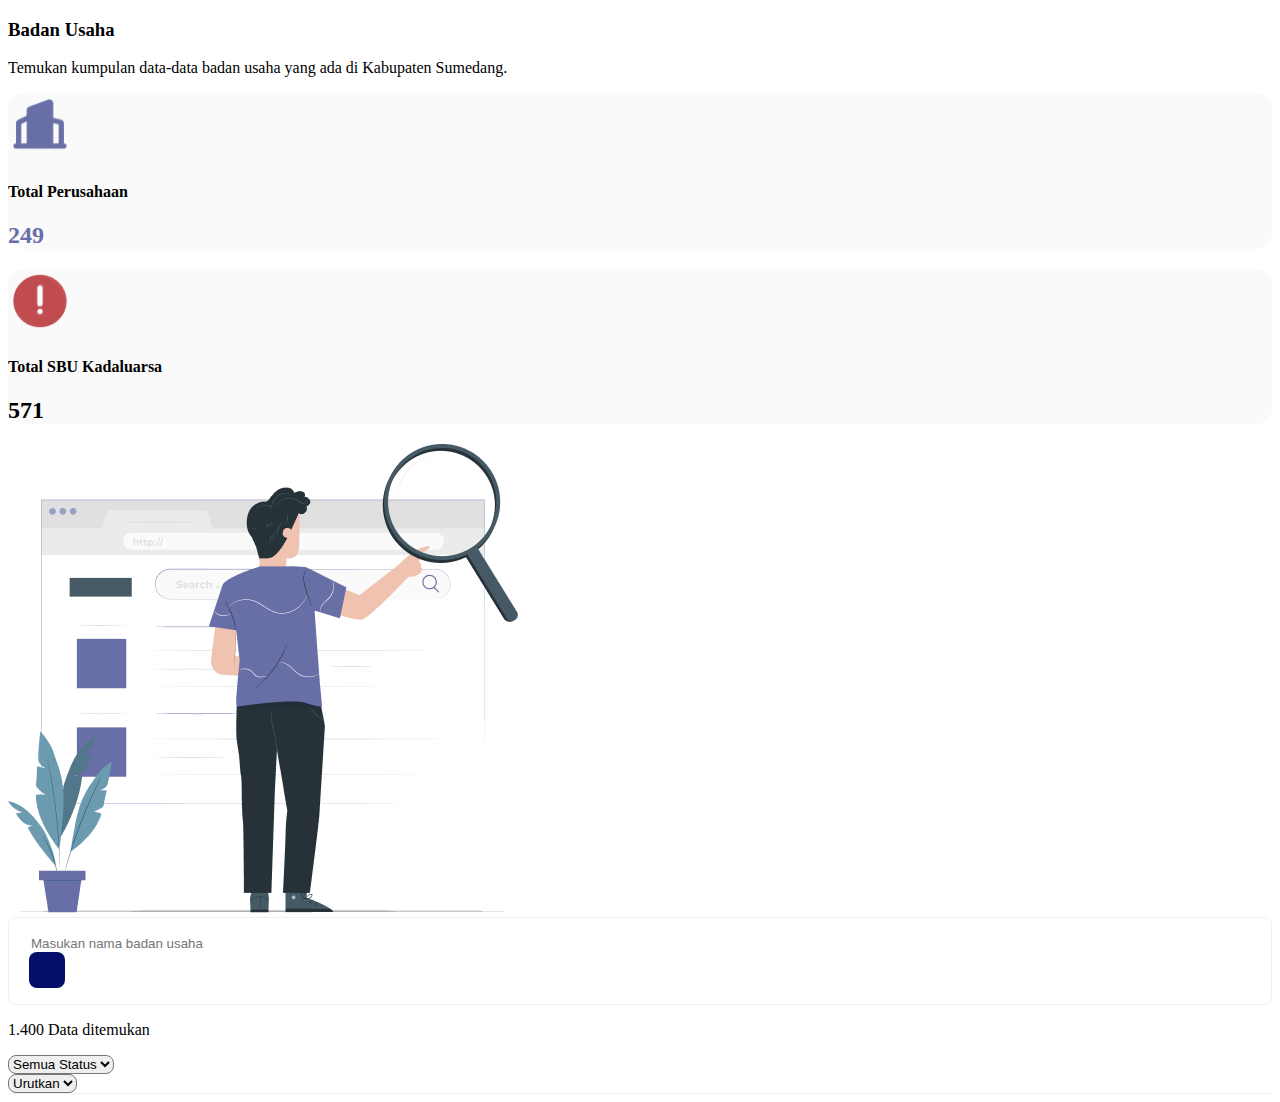
==== index.html @ 3f07da7f "first commit" ====
<!DOCTYPE html>
<html lang="en">
<head>
    <meta charset="UTF-8">
    <meta http-equiv="X-UA-Compatible" content="IE=edge">
    <meta name="viewport" content="width=device-width, initial-scale=1.0">
    <title>Simjakon</title>
    <link rel="stylesheet" href="https://cdn.jsdelivr.net/npm/bootstrap@4.6.2/dist/css/bootstrap.min.css"
        integrity="sha384-xOolHFLEh07PJGoPkLv1IbcEPTNtaed2xpHsD9ESMhqIYd0nLMwNLD69Npy4HI+N" crossorigin="anonymous">
    <link rel="stylesheet" href="assets/styles/custom.css">
    <link rel='stylesheet' href='https://cdn-uicons.flaticon.com/uicons-regular-rounded/css/uicons-regular-rounded.css'>
    <link rel='stylesheet' href='https://cdn-uicons.flaticon.com/uicons-bold-rounded/css/uicons-bold-rounded.css'>
    <link rel='stylesheet' href='https://cdn-uicons.flaticon.com/uicons-solid-rounded/css/uicons-solid-rounded.css'>
</head>
<body class="w-100">
    <main>
        <div class="container my-4">
            <div class="row">
                <div class="col-xl-9 col-lg-9 col-md-12 col-sm-12 col-12">
                    <div class="d-flex flex-column">
                        <h3 class="text-black">Badan Usaha</h3>
                        <p class="text-black-50">Temukan kumpulan data-data badan usaha yang ada di Kabupaten Sumedang.
                        </p>
                    </div>
                    <div class="row">
                        <div class="col-xl-6 col-lg-6 col-md-12 col-12 pb-3">
                            <div class="header-card d-flex flex-row align-items-center p-4 flex-fill">
                                <img src="assets/images/building.png" width="64" height="64" class="mr-5" alt=""
                                    srcset="">
                                <div class="d-flex flex-fill flex-column align-items-center">
                                    <h4 class="text-black mb-3">Total Perusahaan</h4>
                                    <h2 class="font-weight-bold text-purple mb-0">249</h2>
                                </div>
                            </div>
                        </div>
                        <div class="col-xl-6 col-lg-6 col-md-12 col-12 pb-3">
                            <div class="header-card d-flex flex-row align-items-center p-4 flex-fill">
                                <img src="assets/images/warning.png" width="64" height="64" class="mr-5" alt=""
                                    srcset="">
                                <div class="d-flex flex-fill flex-column align-items-center">
                                    <h4 class="text-black mb-3">Total SBU Kadaluarsa</h4>
                                    <h2 class="font-weight-bold text-danger mb-0">571</h2>
                                </div>
                            </div>
                        </div>




                    </div>
                </div>
                <div class="col-xl-3 col-lg-3 col-md-0 col-sm-0 col-0 d-xl-block d-lg-block d-md-none d-sm-none d-none">
                    <img src="assets/images/pana.png" alt="pena" class="w-100">
                </div>
            </div>
        </div>
        <div class="container">
            <div class="row">
                <div class="col-12">
                    <div class="input-group mb-3 container-search">
                        <input type="text" class="form-control form-search" placeholder="Masukan nama badan usaha "
                            aria-label="Masukan nama badan usaha" aria-describedby="button-addon2">
                        <div class="input-group-append">
                            <div class="container-icon-form d-flex align-items-center justify-content-center"
                                id="button-addon2">
                                <i class="fi fi-br-search"></i>
                            </div>
                        </div>
                    </div>
                </div>
            </div>
            <div class="row ">
                <div
                    class="col-12 d-flex flex-fill flex-row justify-content-between align-items-center container-form-drop p-0 mx-3">
                    <p class="text-black">1.400 Data ditemukan</p>
                    <div class="d-flex flex-row">
                        <div class="form-group mr-3">
                            <select class="form-control form-drop" id="status" title="status">
                                <option>Semua Status</option>
                                <option>Status 1</option>
                                <option>Status 2</option>
                                <option>Status 3</option>
                            </select>
                        </div>

                        <div class="form-group">
                            <select class="form-control form-drop" id="sort" title="sort">
                                <option>Urutkan</option>
                                <option>ASC</option>
                                <option>DSC</option>
                            </select>
                        </div>
                    </div>

                </div>
            </div>
        </div>
    </main>

    <script src="https://cdn.jsdelivr.net/npm/jquery@3.5.1/dist/jquery.slim.min.js"
        integrity="sha384-DfXdz2htPH0lsSSs5nCTpuj/zy4C+OGpamoFVy38MVBnE+IbbVYUew+OrCXaRkfj"
        crossorigin="anonymous"></script>
    <script src="https://cdn.jsdelivr.net/npm/bootstrap@4.6.2/dist/js/bootstrap.bundle.min.js"
        integrity="sha384-Fy6S3B9q64WdZWQUiU+q4/2Lc9npb8tCaSX9FK7E8HnRr0Jz8D6OP9dO5Vg3Q9ct"
        crossorigin="anonymous"></script>
</body>
</html>
---- assets/styles/custom.css ----
.header-card {
    background: #FAFAFA;
    border-radius: 16px;
}

.text-purple {
    color: #686FA6;
}

.container-icon-form {
    width: 36px;
    height: 36px;
    background-color: #030F6B;
    border-radius: 8px;
    color: white;
    font-size: 16px;
}

textarea:focus,
input:focus {
    outline: none !important;
    border-color: transparent !important;
    -webkit-box-shadow: none !important;
    box-shadow: none !important;
}

*:focus {
    outline: none !important;
    border-color: transparent !important;
    -webkit-box-shadow: none !important;
    box-shadow: none !important;
}

.form-search {
    border: 0px solid transparent;
}

.container-search {
    border: 1px solid #EFF0F2;
    border-radius: 8px;
    padding-right: 20px;
    padding-left: 20px;
    padding-top: 16px;
    padding-bottom: 16px;
}

.form-drop {
    border-radius: 8px !important;
}

.container-form-drop {
    border-bottom: 1px solid #EFF0F2;
}
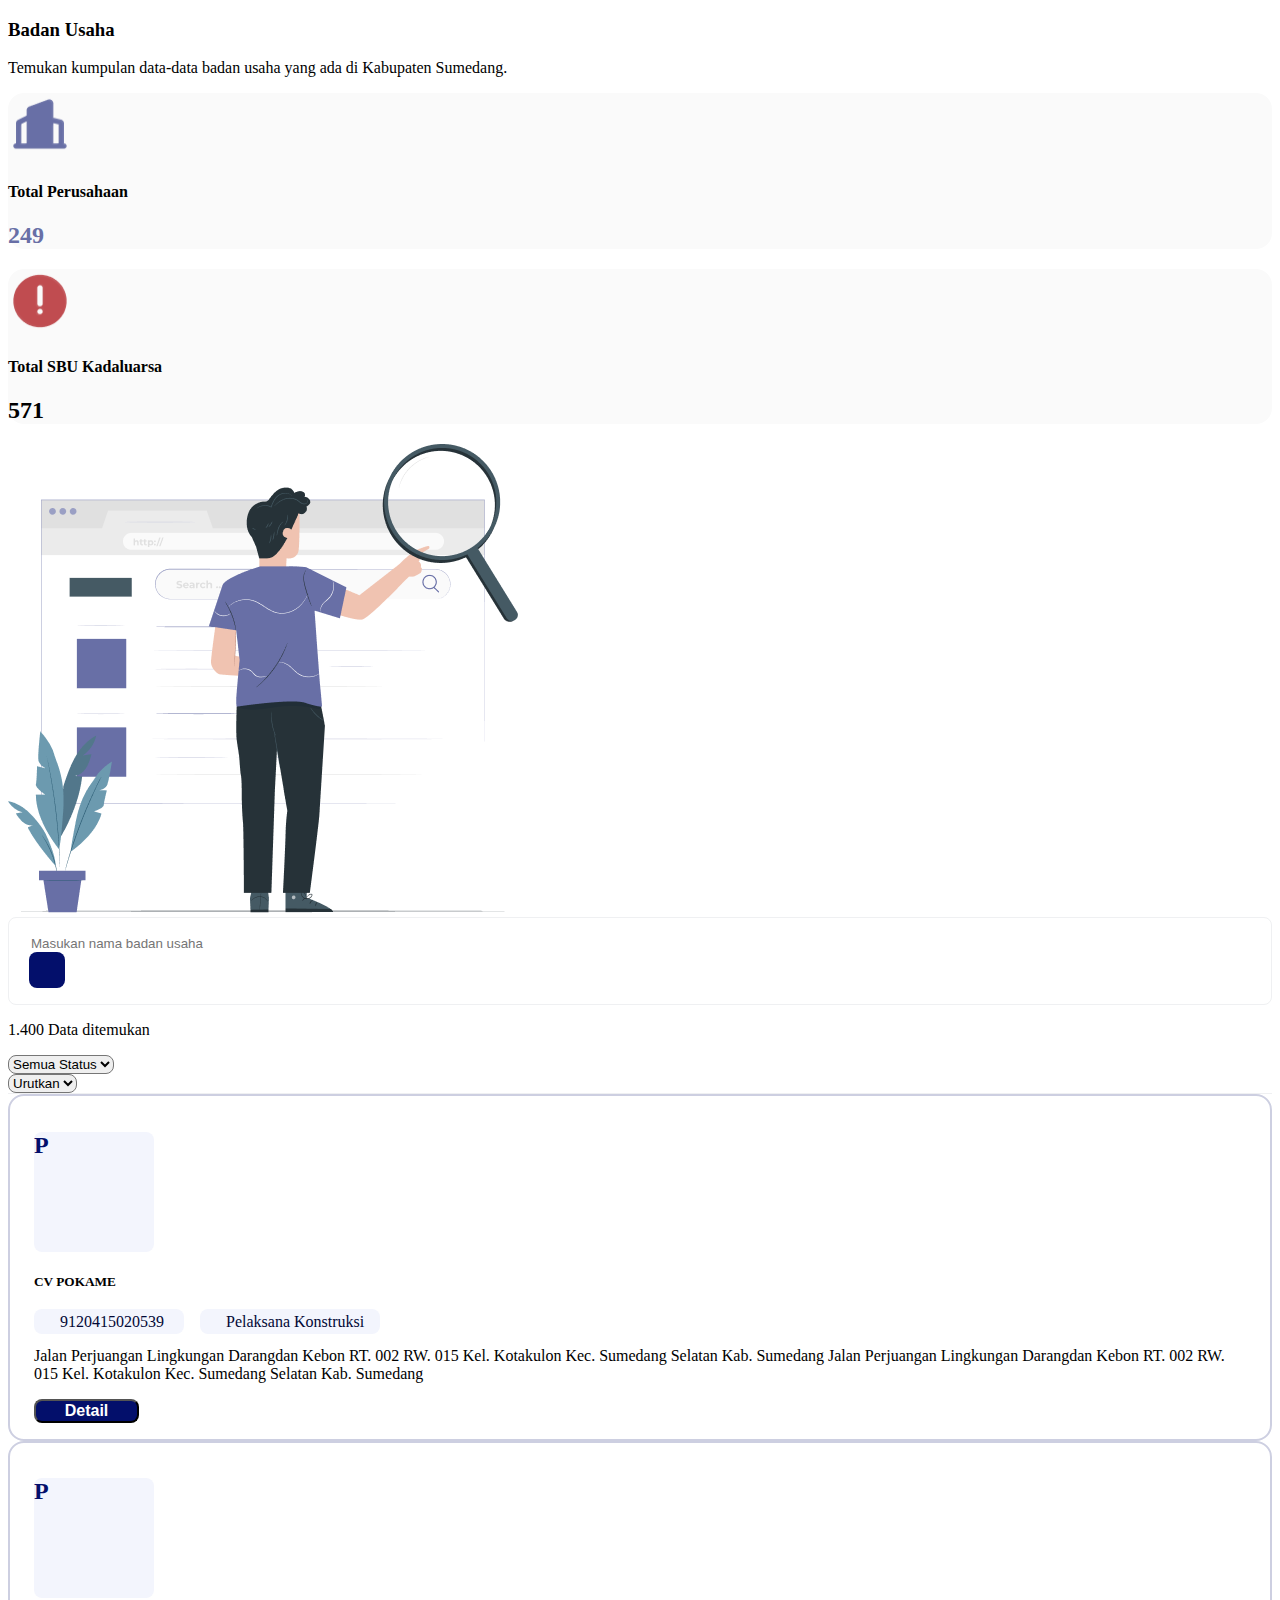
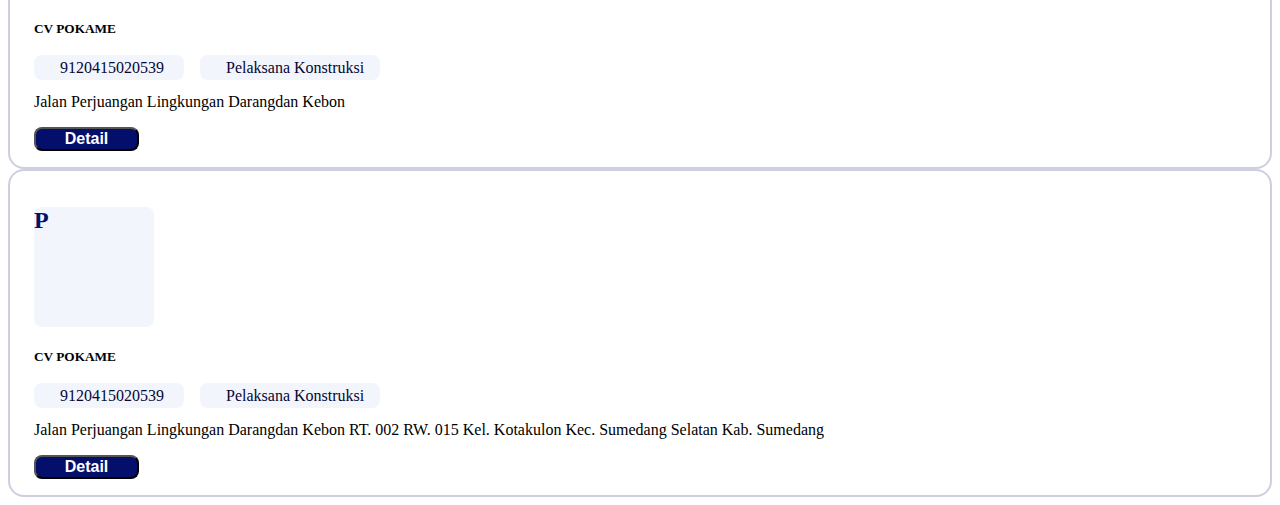
==== commit 2c20f352: "update index.html content list" ====
--- a/index.html
+++ b/index.html
@@ -71,10 +71,11 @@
             </div>
             <div class="row ">
                 <div
-                    class="col-12 d-flex flex-fill flex-row justify-content-between align-items-center container-form-drop p-0 mx-3">
-                    <p class="text-black">1.400 Data ditemukan</p>
-                    <div class="d-flex flex-row">
-                        <div class="form-group mr-3">
+                    class="col-12 d-flex flex-fill flex-row justify-content-between align-items-center container-form-drop p-0 mx-3 d-flex flex-wrap">
+                    <p class="text-black flex-fill">1.400 Data ditemukan</p>
+                    <div
+                        class="d-flex flex-row flex-xl-grow-0 flex-lg-grow-0 flex-md-grow-1 flex-sm-grow-1 flex-grow-1">
+                        <div class="form-group mr-3 d-xl-block d-lg-block d-md-block d-sm-flex d-flex flex-sm-fill">
                             <select class="form-control form-drop" id="status" title="status">
                                 <option>Semua Status</option>
                                 <option>Status 1</option>
@@ -83,7 +84,7 @@
                             </select>
                         </div>
 
-                        <div class="form-group">
+                        <div class="form-group d-flex flex-sm-fill">
                             <select class="form-control form-drop" id="sort" title="sort">
                                 <option>Urutkan</option>
                                 <option>ASC</option>
@@ -93,6 +94,97 @@
                     </div>
 
                 </div>
+            </div>
+
+            <div class="row mb-4">
+                <div class="col-12 mt-4">
+                    <div class="card-list-style-1 d-xl-flex d-lg-flex d-md-block d-sm-block d-block align-items-center">
+                        <div class="container-box-initial d-flex justify-content-center align-items-center mr-3">
+                            <h2>P</h2>
+                        </div>
+                        <div class="d-flex flex-column flex-fill">
+                            <h5 class="text-black m-0 p-0 mt-xl-0 mt-lg-0 mt-md-3 mt-sm-3 mt-3">CV POKAME</h5>
+                            <div class="d-flex flex-wrap container-label">
+                                <span>
+                                    <i class="fi fi-sr-fingerprint"></i>
+                                    9120415020539
+                                </span>
+
+                                <span>
+                                    <i class="fi fi-sr-hotel"></i>
+                                    Pelaksana Konstruksi
+                                </span>
+                            </div>
+                            <p class="text-black-50 mt-2">
+                                Jalan Perjuangan Lingkungan Darangdan Kebon RT. 002 RW. 015 Kel. Kotakulon Kec. Sumedang
+                                Selatan Kab. Sumedang
+                                Jalan Perjuangan Lingkungan Darangdan Kebon RT. 002 RW. 015 Kel. Kotakulon Kec. Sumedang
+                                Selatan Kab. Sumedang
+                            </p>
+                        </div>
+                        <button class="btn btn-sm btn-detail">
+                            Detail <i class="fi fi-rr-eye"></i>
+                        </button>
+                    </div>
+                </div>
+
+                <div class="col-12 mt-4">
+                    <div class="card-list-style-1 d-xl-flex d-lg-flex d-md-block d-sm-block d-block align-items-center">
+                        <div class="container-box-initial d-flex justify-content-center align-items-center mr-3">
+                            <h2>P</h2>
+                        </div>
+                        <div class="d-flex flex-column flex-fill">
+                            <h5 class="text-black m-0 p-0 mt-xl-0 mt-lg-0 mt-md-3 mt-sm-3 mt-3">CV POKAME</h5>
+                            <div class="d-flex flex-wrap container-label">
+                                <span>
+                                    <i class="fi fi-sr-fingerprint"></i>
+                                    9120415020539
+                                </span>
+
+                                <span>
+                                    <i class="fi fi-sr-hotel"></i>
+                                    Pelaksana Konstruksi
+                                </span>
+                            </div>
+                            <p class="text-black-50 mt-2">
+                                Jalan Perjuangan Lingkungan Darangdan Kebon
+                            </p>
+                        </div>
+                        <button class="btn btn-sm btn-detail">
+                            Detail <i class="fi fi-rr-eye"></i>
+                        </button>
+                    </div>
+                </div>
+
+                <div class="col-12 mt-4">
+                    <div class="card-list-style-1 d-xl-flex d-lg-flex d-md-block d-sm-block d-block align-items-center">
+                        <div class="container-box-initial d-flex justify-content-center align-items-center mr-3">
+                            <h2>P</h2>
+                        </div>
+                        <div class="d-flex flex-column flex-fill">
+                            <h5 class="text-black m-0 p-0 mt-xl-0 mt-lg-0 mt-md-3 mt-sm-3 mt-3">CV POKAME</h5>
+                            <div class="d-flex flex-wrap container-label">
+                                <span>
+                                    <i class="fi fi-sr-fingerprint"></i>
+                                    9120415020539
+                                </span>
+
+                                <span>
+                                    <i class="fi fi-sr-hotel"></i>
+                                    Pelaksana Konstruksi
+                                </span>
+                            </div>
+                            <p class="text-black-50 mt-2">
+                                Jalan Perjuangan Lingkungan Darangdan Kebon RT. 002 RW. 015 Kel. Kotakulon Kec. Sumedang
+                                Selatan Kab. Sumedang
+                            </p>
+                        </div>
+                        <button class="btn btn-sm btn-detail">
+                            Detail <i class="fi fi-rr-eye"></i>
+                        </button>
+                    </div>
+                </div>
+
             </div>
         </div>
     </main>
--- a/assets/styles/custom.css
+++ b/assets/styles/custom.css
@@ -50,4 +50,158 @@
 
 .container-form-drop {
     border-bottom: 1px solid #EFF0F2;
+}
+
+.card-list-style-1 {
+    background: #FFFFFF;
+    border: 2px solid #CDCFE1;
+    border-radius: 16px;
+    padding: 16px 24px 16px 24px;
+    cursor: pointer;
+}
+
+.card-list-style-1:hover {
+    background: #CDCFE1;
+    border: 2px solid #CDCFE1;
+    cursor: pointer;
+}
+
+.card-list-style-2 {
+    background: #FAFAFA;
+    border-radius: 16px;
+    padding: 16px 24px 16px 24px;
+}
+
+.card-list-style-3 {}
+
+.container-box-initial {
+    width: 120px;
+    height: 120px;
+    background: #F3F5FD;
+    border-radius: 8px;
+    min-width: 120px;
+}
+
+.container-box-initial-2 {
+    min-width: 120px;
+    height: 120px;
+    background: #F3F5FD;
+    border-radius: 8px;
+    min-width: 120px;
+}
+
+.container-box-initial-2 h4 {
+    color: #030F6B;
+}
+
+.container-box-initial h2 {
+    color: #030F6B;
+}
+
+.container-label span {
+    color: #020836;
+    padding: 4px 16px 4px 16px;
+    background: #F3F5FD;
+    border-radius: 8px;
+    margin-right: 16px;
+    margin-top: 8px;
+}
+
+.container-label span i {
+    color: #020836;
+    margin-right: 10px;
+}
+
+.btn-detail {
+    min-width: 105px;
+    max-height: 40px;
+    background: #030F6B;
+    border-radius: 8px;
+    /* padding: 10px 16px; */
+    color: white;
+    font-size: 16px;
+    font-weight: 600;
+}
+
+.btn-detail i {
+    font-size: 14px;
+}
+
+.btn-detail:hover {
+    background: #01041B;
+    color: white;
+}
+
+.container-header {}
+
+.container-header h4 {
+    font-weight: 600;
+}
+
+.container-header i {
+    margin-right: 16px;
+    font-size: 24px;
+    cursor: pointer;
+}
+
+/* custom dialog */
+.modal-content {
+    border-radius: 16px !important;
+    border: 0px solid transparent !important;
+}
+
+.modal-header {
+    border-bottom: 0px solid transparent !important;
+}
+
+.modal-footer {
+    border-top: 0px solid transparent !important;
+}
+
+.table-in-dialog {
+    width: 100%;
+    border: none;
+    border-radius: 8px;
+    font-size: 16px !important;
+}
+
+table.table-in-dialog tr td {
+    border: none;
+    font-size: 16px !important;
+}
+
+.container-table-in-dialog {
+    background: #FAFAFA;
+    border-radius: 8px;
+}
+
+.shimmer {
+    background: #f6f7f8;
+    background-image: linear-gradient(to right, #f6f7f8 0%, #edeef1 20%, #f6f7f8 40%, #f6f7f8 100%) !important;
+    background-repeat: no-repeat !important;
+    display: inline-block;
+    position: relative;
+    background-size: cover !important;
+    min-width: 100px;
+    /* Hide the text. */
+    text-indent: -9999px;
+    white-space: nowrap;
+    overflow: hidden;
+    border-radius: 16px;
+
+    -webkit-animation-duration: 1s;
+    -webkit-animation-fill-mode: forwards;
+    -webkit-animation-iteration-count: infinite;
+    -webkit-animation-name: placeholderShimmer;
+    -webkit-animation-timing-function: linear;
+}
+
+@-webkit-keyframes placeholderShimmer {
+    0% {
+        background-position: -468px 0;
+    }
+
+    100% {
+        background-position: 468px 0;
+    }
 }